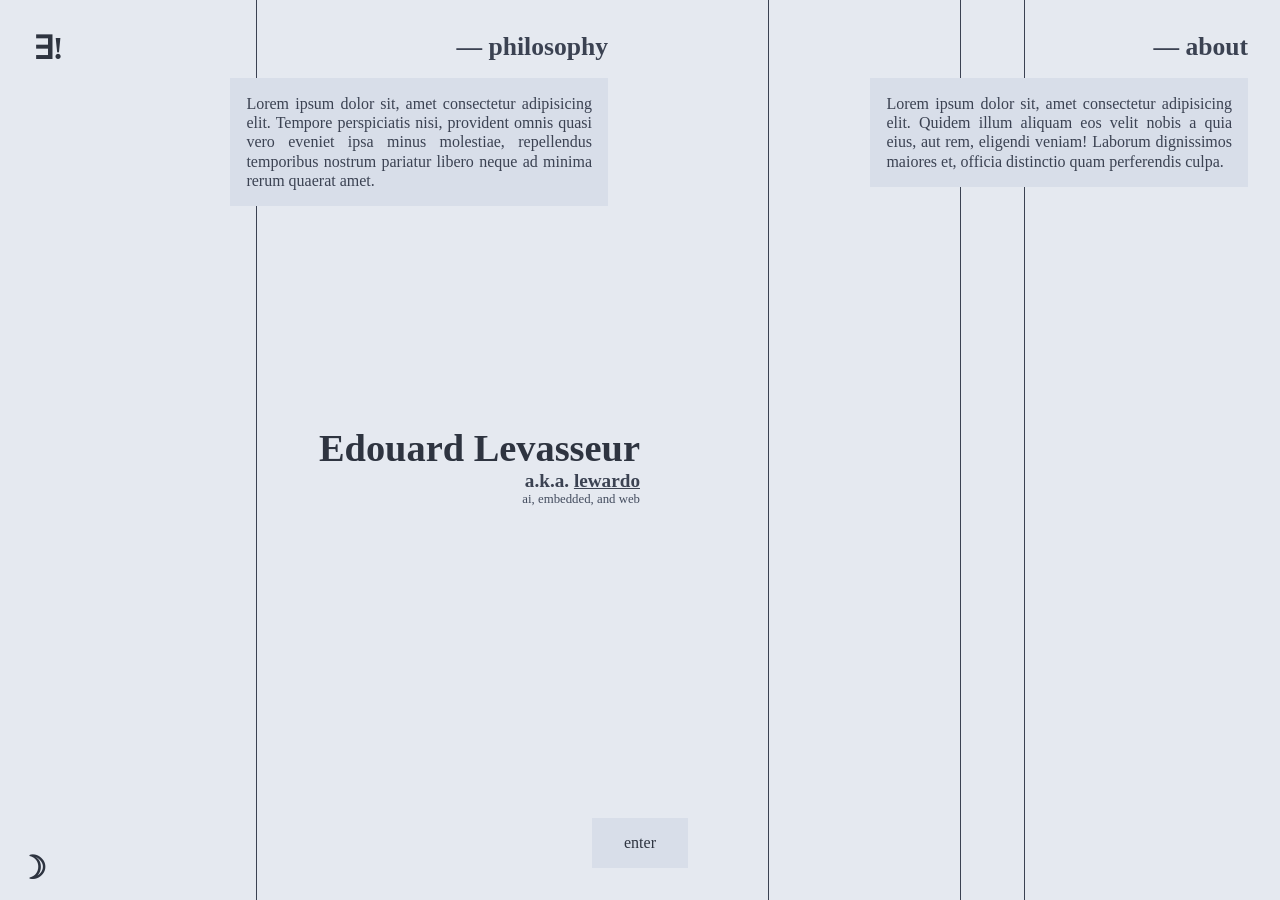
==== index.html @ d938cb2f "added colour variables and fixed dark mode" ====
<!DOCTYPE html>
<html lang="en">
<head>
    <meta charset="UTF-8">
    <meta name="viewport" content="width=device-width, initial-scale=1.0">
    <meta http-equiv="X-UA-Compatible" content="ie=edge">
    <meta name="description" content="Portfolio of Edouard Levasseur, showcasing projects and skills in web development.">
    <meta name="keywords" content="Edouard Levasseur, portfolio, web development, projects, skills">
    <meta name="author" content="Edouard Levasseur">
    
    <link rel="icon" type="image/png" href="assets/favicon.png" >
    
    <title>Portfolio &mdash; Edouard Levasseur</title>

    <link rel="stylesheet" href="css/global.css">
    <link rel="stylesheet" href="css/colours.css">

    <link rel="stylesheet" href="css/overlay.css">
    <link rel="stylesheet" href="css/menu.css">
    <link rel="stylesheet" href="css/content.css">

    <script type="text/javascript">
        if (window.location.search[1] === '/') href = window.location.search.slice(1);
        else href = 'default';

        fetch(`html/${href}.html`)
            .then(response => {
                if (!response.ok) throw new Error('Network error');
                return response.text();
            })
            .then(html => {
                document.getElementById('content').innerHTML = html;
                if (href !== 'default') window.history.replaceState({ path: href }, '', href);
            })
    </script>

    <script defer src="js/main.js"></script>
    <!-- <script defer src="https://cdn.jsdelivr.net/npm/motion@latest/dist/motion.min.js"></script> -->
</head>
<body>
    <section id="overlay" class="overlay">
        <div class="overlay__container">
            <div class="overlay__bars">
                <div class="overlay__bar"></div>
                <div class="overlay__bar"></div>
                <div class="overlay__bar"></div>
                <div class="overlay__bar"></div>
            </div>
            <div class="overlay__intro">
                <div class="overlay__info">
                    <span class="overlay__info_title">
                        philosophy
                    </span>
                    <p class="overlay__info_content">
                        Lorem ipsum dolor sit, amet consectetur adipisicing elit. Tempore perspiciatis nisi, provident omnis quasi vero eveniet ipsa minus molestiae, repellendus temporibus nostrum pariatur libero neque ad minima rerum quaerat amet.
                    </p>
                </div>
                <div class="overlay__info">
                    <span class="overlay__info_title">
                        about
                    </span>
                    <p class="overlay__info_content">
                        Lorem ipsum dolor sit, amet consectetur adipisicing elit. Quidem illum aliquam eos velit nobis a quia eius, aut rem, eligendi veniam! Laborum dignissimos maiores et, officia distinctio quam perferendis culpa.
                    </p>
                </div>
            </div>
            <div id="overlay_logo" class="overlay__logo">
                &exist;!
            </div>
            <div class="overlay__header">
                <span class="overlay__title">Edouard Levasseur</span>
                <span class="overlay__subtitle_name">a.k.a. <a href="https://github.com/lewardo">lewardo</a></span>
                <span class="overlay__subtitle_intro">ai, embedded, and web</span>
            </div>
            <div id="overlay_enter" class="overlay__enter">
                <span class="overlay__button">enter</span>
            </div>
            <div id="colour_mode" class="overlay__colour_mode">
                <span class="overlay__colour_mode--light">&#9728;</span>
                <span class="overlay__colour_mode--dark">&#9789;</span>
            </div>
        </div>
    </section>

    <section id="menu" class="menu">
        <div class="menu__tag_container">
            <div class="menu__tag">
                &exist;!&epsilon;.i
            </div>
        </div>
        <div id="naviagtion" class="menu__navigation">
            <div class="menu__link_container">
                <a href="parkour" class="menu__link">parkour</a>
            </div>
            <div class="menu__link_container">            
                <a href="philosophy" class="menu__link">philo</a>
            </div>
            <div class="menu__link_container">            
                <a href="photography" class="menu__link">photo</a>
            </div>
            <div class="menu__link_container">            
                <a href="projects" class="menu__link">projects</a>
            </div>
            <div class="menu__link_container">            
                <a href="work" class="menu__link">work</a>
            </div>
        </div>
        <div class="menu__socials">
            
        </div>
    </section>


    <section class="content">
        <main id="content"></main>
    </section>
</body>
</html>
---- css/global.css ----
:root {
    margin: 0;
    padding: 0;
    width: 100vw;
    height: 100vh;
    position: absolute;
    top: 0;
    left: 0;
    box-sizing: border-box;
    font-family: "Times New Roman", serif;
}
---- css/colours.css ----
:root {
    --colour-black: #2e3440;
    --colour-dark-grey: #3b4252;
    --colour-grey: #434c5e;
    --colour-light-grey: #d8dee9;

    --colour-white: #eceff4;
    --colour-dirty-white: #e5e9f0;
    --colour-dark-white: #d8dee9;

    --colour-teal: #8fbcbb;
    --colour-light-teal: #88c0d0;
    --colour-blue: #5e81ac;
    --colour-light-blue: #81a1c1;

    --colour-red: #bf616a;
    --colour-orange: #d08770;
    --colour-yellow: #ebcb8b;
    --colour-green: #a3be8c;
    --colour-purple: #b48ead;
}

body {
    --text-colour: var(--colour-black);
    --subtext-colour: var(--colour-dark-grey);
    --subtext-colour-light: var(--colour-grey);

    --primary-colour: var(--colour-blue);
    --secondary-colour: var(--colour-green);

    --background-colour: var(--colour-dirty-white);
    --background-colour-dark: var(--colour-light-grey);
    --button-colour: var(--colour-grey);
    --bar-colour: var(--colour-dark-grey);
}

body.dark-mode  {
    --text-colour: var(--colour-white);
    --subtext-colour: var(--colour-dark-white);
    --subtext-colour-light: var(--colour-dirty-white);

    --background-colour: var(--colour-grey);
    --background-colour-dark: var(--colour-dark-grey);
    --button-colour: var(--colour-dark-grey);
    --bar-colour: var(--colour-blue);
}

body {
    color: var(--text-colour);
    background-color: var(--background-colour);
}
---- css/overlay.css ----
.overlay {
    width: 100%;
    height: 100%;
    overflow: hidden;
    position: fixed;
    top: 0;
    left: 0;
    user-select: none;
    transition: all 0.2s cubic-bezier(0.075, 0.82, 0.165, 1);
}

.overlay--hidden {
    width: 6em;
    height: 6em;
}

.overlay__container {
    width: 100vw;
    height: 100vh;
    position: absolute;
    top: 0;
    left: 0;
    background-color: var(--background-colour);
    display: flex;
    flex-direction: column;
    align-items: center;
    justify-content: center;
    overflow: hidden;
}

.overlay__bars {
    width: 100%;
    height: 100%;
    position: absolute;
    top: 0;
    left: 0;
}

.overlay__bars .overlay__bar {
    width: 1px;
    height: 100%;
    position: absolute;
    top: 0;
    background-color: var(--bar-colour);
}

@keyframes bar-wander {
    0% {
        transform: translateX(0);
    }
    
    100% {
        transform: translateX(var(--wander--offset));
    }
}

.overlay__bars .overlay__bar:nth-child(1) {
    --wander--offset: 40px;
    left: 20%;
    animation: bar-wander 13s infinite alternate ease-in-out;
}

.overlay__bars .overlay__bar:nth-child(2) {
    --wander--offset: -60px;
    left: 60%;
    animation: bar-wander 17s infinite alternate ease-in-out;
}

.overlay__bars .overlay__bar:nth-child(3) {
    --wander--offset: -40px;
    left: 75%;
    animation: bar-wander 19s infinite alternate ease-in-out;
}

.overlay__bars .overlay__bar:nth-child(4) {
    --wander--offset: 40px;
    left: 80%;
    animation: bar-wander 11s infinite alternate ease-in-out;
}

.overlay__logo {
    position: absolute;
    top: 0;
    left: 0;
    width: 2em;
    height: 2em;
    padding: 0.5em;
    font-size: 2em;
    line-height: 2em;
    font-weight: bolder;
    text-align: center;
    cursor: pointer;
    transition: all 0.25s cubic-bezier(0.175, 0.885, 0.32, 1.275);
}

.overlay__logo::before {
    content: "\2203\0021";
    position: absolute;
    top: 0;
    left: 0;
    width: 100%;
    height: 100%;
    display: flex;
    align-items: center;
    justify-content: center;
    color: var(--primary-colour);
    z-index: -1;
    transition: all 0.25s cubic-bezier(0.175, 0.885, 0.32, 1.275);
}

.overlay__logo:hover {
    transform: skewY(-10deg);
}

.overlay__logo:hover::before {
    transform: translate(-0.1em, -0.1em);
}

.overlay__intro {
    display: flex;
    flex-direction: row;
    align-items: flex-start;
    justify-content: space-evenly;
    width: 100%;
    position: absolute;
    top: 0;
    left: 0;
}

.overlay__info {
    width: 50%;
    padding: 2em;
    display: flex;
    flex-direction: column;
    align-items: flex-end;
    justify-content: flex-start;
}

.overlay__info_title {
    font-weight: bolder;
    font-size: 1.6em;
    color: var(--subtext-colour);
}

.overlay__info_title:hover {
    text-decoration: line-through;
}

.overlay__info_title::before {
    content: "\2014";
    position: relative;
}

.overlay__info_title:hover::before {
    display:none
}

.overlay__info_content {
    font-size: 1em;
    line-height: 1.2em;
    margin: 1em 0;
    text-align: justify;
    width: 60%;
    padding: 1em;
    height: 100%;
    background: var(--background-colour-dark);
    color: var(--subtext-colour);
}

.overlay__header {
    height: 3em;
    display: flex;
    flex-direction: column;
    align-items: flex-end;
    justify-content: space-between;;
    transform: translateX(-50%);
}

.overlay__title {
    font-weight: bolder;
    font-size: 2.4em;
    text-align: left;
}

.overlay__subtitle_name {
    font-weight: bolder;
    font-size: 1.2em;
    text-align: left;
    color: var(--subtext-colour);
}

.overlay__subtitle_name a {
    text-decoration: underline;
    color: var(--subtext-colour);
    font-weight: bolder;
}

.overlay__subtitle_intro {
    font-size: 0.8em;
    text-align: left;
    color: var(--subtext-colour-light);
}

.overlay__enter {
    position: absolute;
    bottom: 0;
    padding: 1em 2em;
    margin: 2em;
    background: var(--background-colour-dark);   
    cursor: pointer;
    transition: all 0.2s cubic-bezier(0.075, 0.82, 0.165, 1)
}

.overlay__enter:hover {
    background: var(--primary-colour);
    color: var(--background-colour);
}

.overlay__colour_mode {
    position: fixed;
    bottom: 0;
    left: 0;
    width: 2em;
    height: 2em;
    font-size: 2em;
    line-height: 2em;
    font-weight: bolder;
    text-align: center;
    cursor: pointer;
    transition: all 0.2s cubic-bezier(0.39, 0.575, 0.565, 1)
}

.overlay__colour_mode:hover {
    transform: rotate(45deg);
}

.overlay__colour_mode--light {
    display: none;
}

.dark-mode .overlay__colour_mode--light {
    display: block; 
}

.dark-mode .overlay__colour_mode--dark {
    display: none;
}
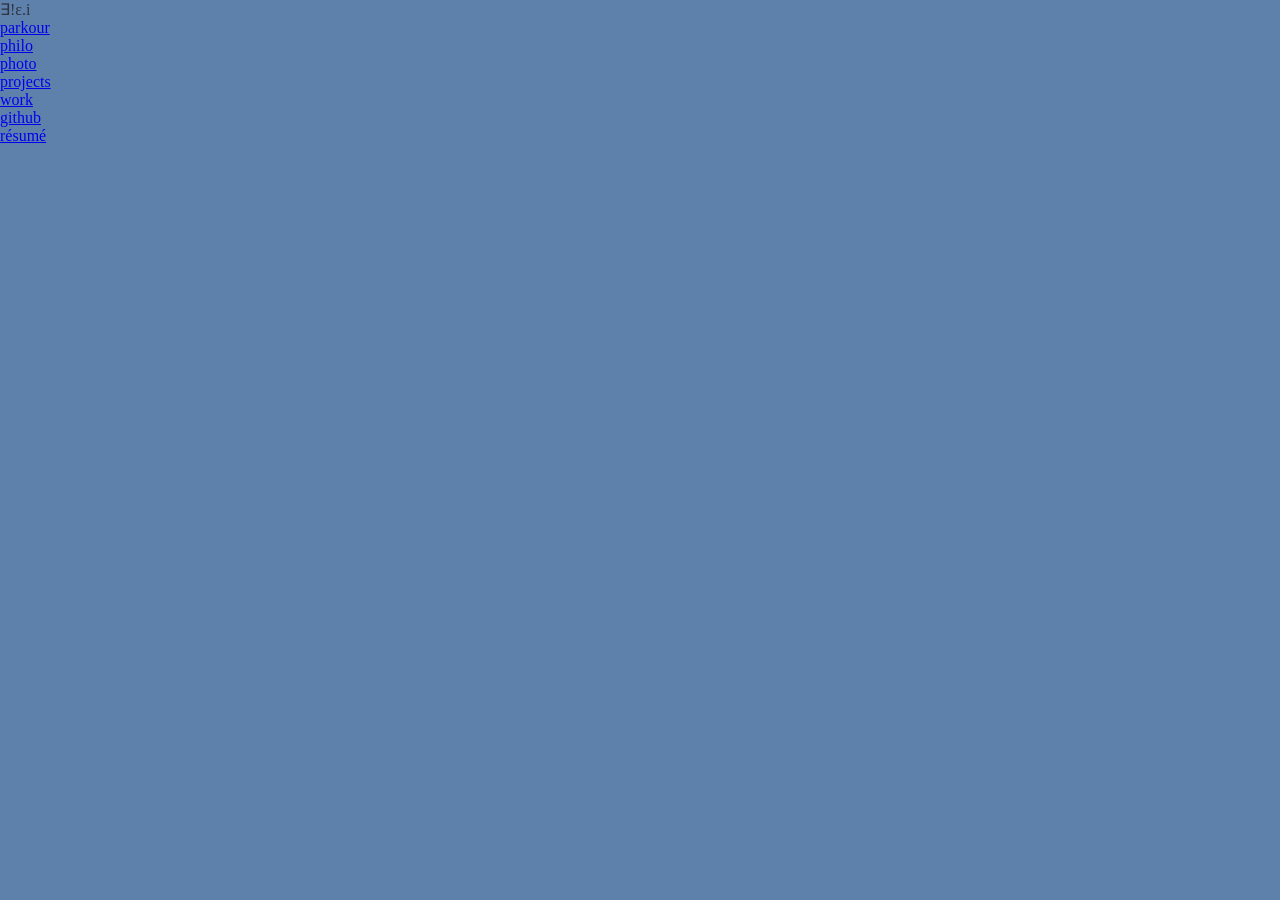
==== commit 0bf02ab7: "added menu and resume" ====
--- a/index.html
+++ b/index.html
@@ -106,7 +106,17 @@
             </div>
         </div>
         <div class="menu__socials">
-            
+            <span class="menu__socials_link">
+                <a href="https://github.com/lewardo">github</a>
+            </span>
+            <span class="menu__socials_link"></span>
+            <span class="menu__socials_link"></span>
+            <span class="menu__socials_link"></span>
+        </div>
+        <div class="menu__resume">
+            <span class="menu__resume_link">
+                <a href="assets/CV_Edouard_Levasseur.pdf" target="_blank">résumé</a>
+            </span>
         </div>
     </section>
 
--- a/css/overlay.css
+++ b/css/overlay.css
@@ -1,4 +1,5 @@
 .overlay {
+    box-sizing: content-box;
     width: 100%;
     height: 100%;
     overflow: hidden;
@@ -12,6 +13,8 @@
 .overlay--hidden {
     width: 6em;
     height: 6em;
+    border: 1px solid var(--text-colour);
+    margin: -1px;
 }
 
 .overlay__container {
@@ -140,19 +143,22 @@
     font-weight: bolder;
     font-size: 1.6em;
     color: var(--subtext-colour);
-}
-
-.overlay__info_title:hover {
-    text-decoration: line-through;
+    position: relative;
 }
 
 .overlay__info_title::before {
-    content: "\2014";
-    position: relative;
+    content: '';
+    width: 1em;
+    height: 0.1em;
+    position: absolute;
+    top: 50%;
+    left: -1.5em;
+    background: var(--subtext-colour);
+    transition: all 0.2s cubic-bezier(0.075, 0.82, 0.165, 1);
 }
 
 .overlay__info_title:hover::before {
-    display:none
+    width: calc(100% + 1.5em);
 }
 
 .overlay__info_content {
--- a/css/menu.css
+++ b/css/menu.css
@@ -0,0 +1,9 @@
+.menu {
+    position: fixed;
+    top: 0;
+    left: 0;
+    width: 100%;
+    height: 100%;
+    z-index: 100;
+    background-color: var(--primary-colour);
+}
--- a/css/content.css
+++ b/css/content.css
@@ -0,0 +1,3 @@
+.content {
+    background-color: var(--background-colour-dark);
+}
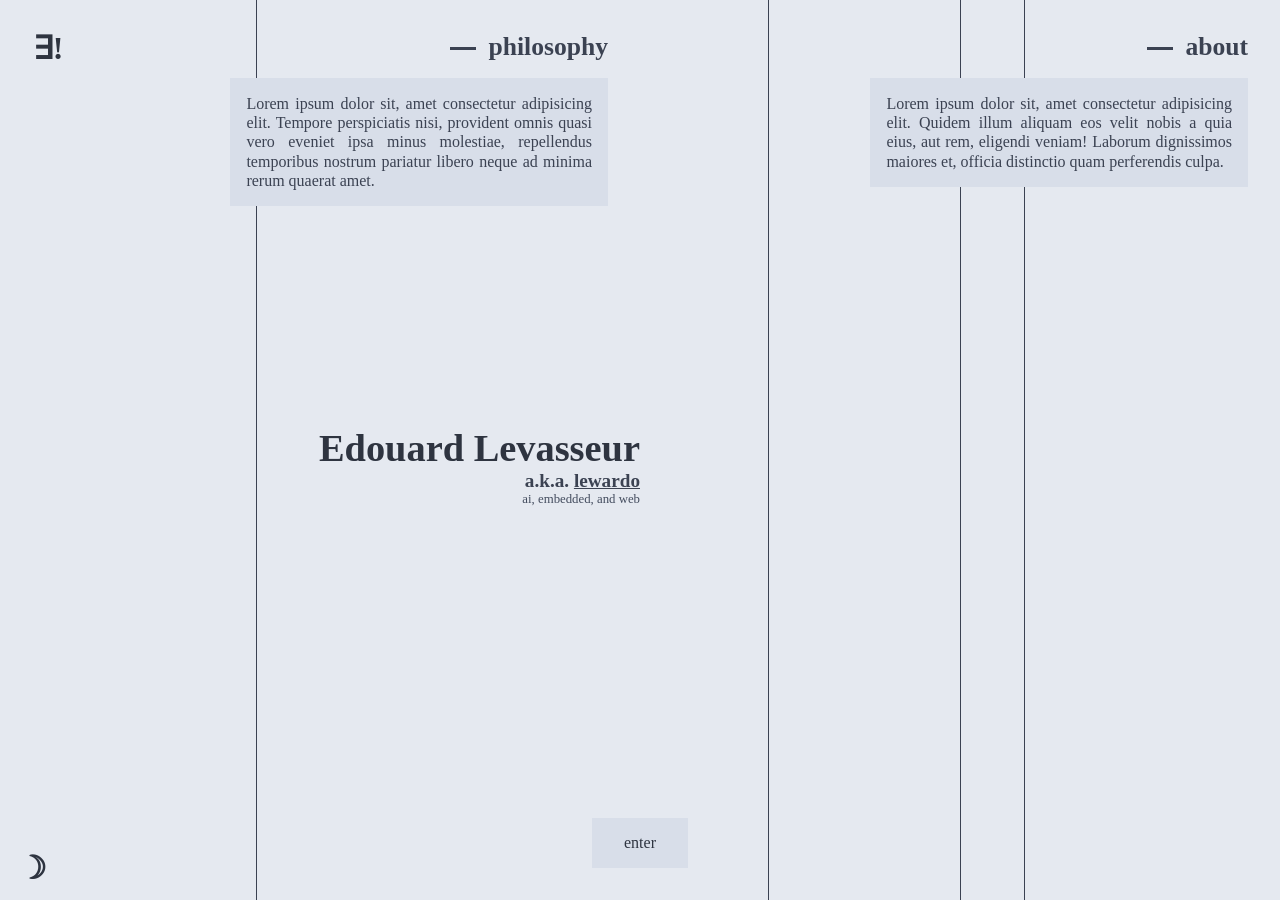
==== commit 3f99e6ff: "started menu stuff" ====
--- a/index.html
+++ b/index.html
@@ -38,6 +38,10 @@
     <!-- <script defer src="https://cdn.jsdelivr.net/npm/motion@latest/dist/motion.min.js"></script> -->
 </head>
 <body>
+    <section class="content">
+        <main id="content"></main>
+    </section>
+
     <section id="overlay" class="overlay">
         <div class="overlay__container">
             <div class="overlay__bars">
@@ -83,46 +87,53 @@
     </section>
 
     <section id="menu" class="menu">
-        <div class="menu__tag_container">
-            <div class="menu__tag">
-                &exist;!&epsilon;.i
-            </div>
+        <div class="menu__tag">
+            <a href="https://en.wikipedia.org/wiki/Uniqueness_quantification" class="menu__tag_container">
+                &exist;!&epsilon;.&iota;
+            </a>
         </div>
         <div id="naviagtion" class="menu__navigation">
-            <div class="menu__link_container">
-                <a href="parkour" class="menu__link">parkour</a>
-            </div>
-            <div class="menu__link_container">            
-                <a href="philosophy" class="menu__link">philo</a>
-            </div>
-            <div class="menu__link_container">            
-                <a href="photography" class="menu__link">photo</a>
-            </div>
-            <div class="menu__link_container">            
-                <a href="projects" class="menu__link">projects</a>
-            </div>
-            <div class="menu__link_container">            
-                <a href="work" class="menu__link">work</a>
+            <div class="menu__navigation_container">
+                <div class="menu__link" style="--link-number: '01'">
+                    <a href="parkour">parkour</a>
+                </div>
+                <div class="menu__link" style="--link-number: '02'">            
+                    <a href="philosophy">philo</a>
+                </div>
+                <div class="menu__link" style="--link-number: '03'">            
+                    <a href="photography">photo</a>
+                </div>
+                <div class="menu__link" style="--link-number: '04'">            
+                    <a href="projects">projects</a>
+                </div>
+                <div class="menu__link" style="--link-number: '05'">            
+                    <a href="work">work</a>
+                </div>
             </div>
         </div>
         <div class="menu__socials">
-            <span class="menu__socials_link">
-                <a href="https://github.com/lewardo">github</a>
-            </span>
-            <span class="menu__socials_link"></span>
-            <span class="menu__socials_link"></span>
-            <span class="menu__socials_link"></span>
+            <div class="menu__socials_container">
+                <div class="menu__socials_link">
+                    <a href="https://github.com/lewardo">github</a>
+                </div>
+                <div class="menu__socials_link">
+                    <a href="mailto:ed.t.levasseur@gmail.com&subject=Portfolio%20Inquiry">email</a>
+                </div>
+                <div class="menu__socials_link">
+                    <a href="https://instagram.com/ed.lewardo">instagram</a>
+                </div>
+            </div>
         </div>
         <div class="menu__resume">
             <span class="menu__resume_link">
                 <a href="assets/CV_Edouard_Levasseur.pdf" target="_blank">résumé</a>
             </span>
         </div>
-    </section>
-
-
-    <section class="content">
-        <main id="content"></main>
+        <div class="menu__hero">
+            <div class="menu__hero_container">
+                <!-- <img src="assets/favicon.png" alt="wow"> -->
+            </div>
+        </div>
     </section>
 </body>
 </html>
--- a/css/menu.css
+++ b/css/menu.css
@@ -1,9 +1,208 @@
 .menu {
+    width: 100%;
+    height: 100%;
+    
     position: fixed;
     top: 0;
     left: 0;
-    width: 100%;
-    height: 100%;
-    z-index: 100;
+
+    display: grid;
+    grid-template-rows: 3fr 2fr;
+    grid-template-columns: 2fr 3fr 50%;
+}
+
+.menu__navigation {
+    grid-area: 1 / 3 / 4 / 3;
+
+    display: grid;
+    place-items: center;
+
+    height: 0;
+    width: 100%;
+    position: absolute;
+    bottom: 0;
+    left: 0;
+    overflow: hidden;
+    
+    background: var(--background-colour-dark);
+
+    transition: all 0.2s cubic-bezier(0.075, 0.82, 0.165, 1);
+}
+
+.menu--open .menu__navigation {
+    height: 100%;
+}
+
+.menu__navigation_container {
+    display: flex;
+    flex-direction: column;
+    align-items: flex-start;
+    justify-content: center;
+    height: 100%;
+}
+
+.menu__link {
+    margin: 1em;
+    opacity: 0;
+    transform: translateX(-100%);
+    transition: all 0.2s cubic-bezier(0.075, 0.82, 0.165, 1);
+}
+
+.menu__link--visible {
+    opacity: 1;
+    transform: translateX(0);
+}
+
+.menu__link a {
+    color: var(--text-colour);
+    text-decoration: none;
+    font-size: 2.4em;
+    font-weight: bold;
+    position: relative;
+}
+
+.menu__link a::before {
+    content: var(--link-number);
+    position: absolute;
+    font-size: 0.5em;
+    padding: 0 0.5em;
+    top: 0;
+    left: 100%;
+}
+
+.menu__link a::after {
+    content: '';
+    position: absolute;
+    width: 1em;
+    height: 0.1em;
+    top: 50%;
+    left: -1.2em;
+    background: var(--text-colour);
+    margin-bottom: 0.5em;
+    transition: all 0.2s cubic-bezier(0.075, 0.82, 0.165, 1);
+}
+
+.menu__link a:hover::after {
+    width: calc(100% + 1.2em);
+}
+
+.menu__tag {
+    background-color: var(--background-colour);
+    grid-area: 2 / 2 / 3 / 3;
+    height: 0;
+    overflow: hidden;
+    transition: all 0.2s cubic-bezier(0.075, 0.82, 0.165, 1);
+    display: grid;
+    place-items: center;
+}
+
+.menu--open .menu__tag {
+    height: 100%;
+}
+
+.menu__tag_container {
+    font-size: 4em;
+    font-style: italic;
+    color: var(--text-colour);
+    transform: translateY(-100%);
+    opacity: 0;
+    transition: all 0.2s cubic-bezier(0.075, 0.82, 0.165, 1);
+}
+
+.menu__tag_container--visible {
+    transform: translateY(0);
+    opacity: 1;
+}
+
+.menu__socials {
     background-color: var(--primary-colour);
+    grid-area: 1 / 1 / 2 / 2;
+    position: absolute;
+    bottom: 0;
+    overflow: hidden;
+    left: 0;
+    width: 100%;
+    height: 0;
+    transition: all 0.2s cubic-bezier(0.075, 0.82, 0.165, 1);
+}
+
+.menu--open .menu__socials {
+    height: 100%;
+}
+
+.menu__socials_container {
+    display: flex;
+    flex-direction: column;
+    align-items: center;
+    justify-content: center;
+    height: 100%;
+    width: 100%;
+}
+
+.menu__socials_link {
+    opacity: 0;
+    transform: translateY(100%);
+    transition: all 0.2s cubic-bezier(0.075, 0.82, 0.165, 1);
+}
+
+.menu__socials_link--visible {
+    opacity: 1;
+    transform: translateY(0);
+}
+
+.menu__socials_link a {
+    color: var(--text-colour);
+    text-decoration: none;
+    font-size: 1.2em;
+    font-weight: bold;
+    position: relative;
+}
+
+.menu__resume {
+    position: absolute;
+    top: 0;
+    right: 0;
+    width: 0;
+    overflow: hidden;
+    height: 100%;
+    background-color: var(--background-colour-dark);
+    grid-area: 2 / 1 / 3 / 2;
+    transition: all 0.2s cubic-bezier(0.075, 0.82, 0.165, 1);
+    display: grid;
+    place-items: center;
+}
+
+.menu--open .menu__resume {
+    width: 100%;
+}
+
+.menu__resume_link {
+    font-size: 1.6em;
+    transform: translateY(100%);
+    opacity: 0;
+    transition: all 0.2s cubic-bezier(0.075, 0.82, 0.165, 1);
+}
+
+.menu__resume_link--visible {
+    opacity: 1;
+    transform: translateY(0);
+}
+
+.menu__resume_link a {
+    color: var(--text-colour);
+    text-decoration: none;
+    font-size: 1.6em;
+}
+
+.menu__hero {
+    grid-area: 1 / 2 / 2 / 3;
+    width: 0;
+    height: 100%;
+    overflow: hidden;
+    transition: all 0.2s cubic-bezier(0.075, 0.82, 0.165, 1);
+    background-color: var(--colour-red);
+}
+
+.menu--open .menu__hero {
+    width: 100%;
 }
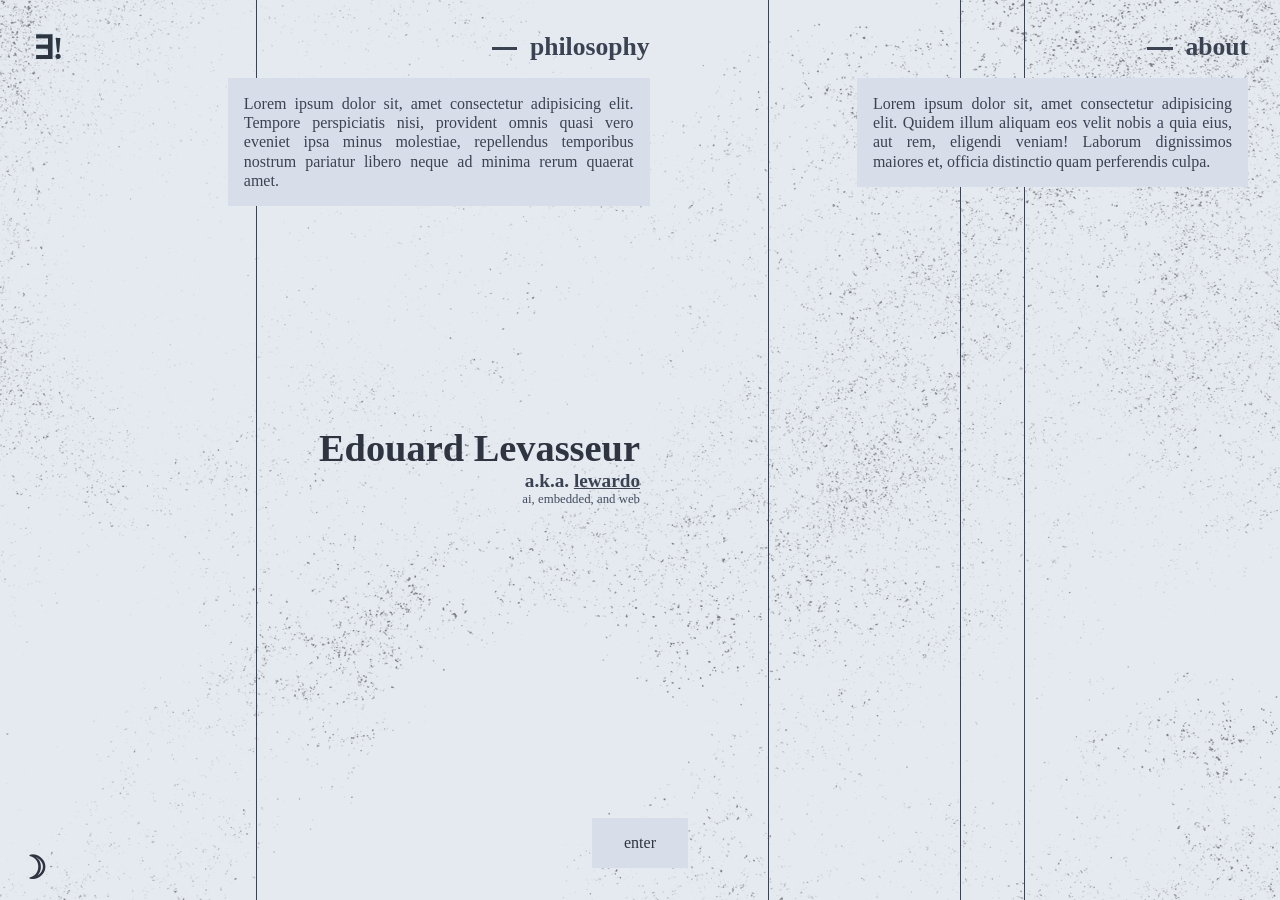
==== commit 541dc67e: "sfkdljh" ====
--- a/index.html
+++ b/index.html
@@ -11,6 +11,8 @@
     <link rel="icon" type="image/png" href="assets/favicon.png" >
     
     <title>Portfolio &mdash; Edouard Levasseur</title>
+
+    <link rel="stylesheet" href="css/animate.css">
 
     <link rel="stylesheet" href="css/global.css">
     <link rel="stylesheet" href="css/colours.css">
@@ -35,23 +37,23 @@
     </script>
 
     <script defer src="js/main.js"></script>
-    <!-- <script defer src="https://cdn.jsdelivr.net/npm/motion@latest/dist/motion.min.js"></script> -->
 </head>
 <body>
     <section class="content">
         <main id="content"></main>
     </section>
 
-    <section id="overlay" class="overlay">
+    <section id="overlay" class="overlay transition__all">
         <div class="overlay__container">
+            <img class="overlay__background" src="assets/grunge.png">
             <div class="overlay__bars">
                 <div class="overlay__bar"></div>
                 <div class="overlay__bar"></div>
                 <div class="overlay__bar"></div>
                 <div class="overlay__bar"></div>
             </div>
-            <div class="overlay__intro">
-                <div class="overlay__info">
+            <div class="overlay__intro transition__all ">
+                <div class="overlay__info transition__all">
                     <span class="overlay__info_title">
                         philosophy
                     </span>
@@ -59,7 +61,7 @@
                         Lorem ipsum dolor sit, amet consectetur adipisicing elit. Tempore perspiciatis nisi, provident omnis quasi vero eveniet ipsa minus molestiae, repellendus temporibus nostrum pariatur libero neque ad minima rerum quaerat amet.
                     </p>
                 </div>
-                <div class="overlay__info">
+                <div class="overlay__info transition__all">
                     <span class="overlay__info_title">
                         about
                     </span>
@@ -68,10 +70,10 @@
                     </p>
                 </div>
             </div>
-            <div id="overlay_logo" class="overlay__logo">
-                &exist;!
+            <div id="overlay_logo" class="overlay__logo transition__all">
+                &exist;&excl;
             </div>
-            <div class="overlay__header">
+            <div class="overlay__header transition__all">
                 <span class="overlay__title">Edouard Levasseur</span>
                 <span class="overlay__subtitle_name">a.k.a. <a href="https://github.com/lewardo">lewardo</a></span>
                 <span class="overlay__subtitle_intro">ai, embedded, and web</span>
@@ -87,10 +89,12 @@
     </section>
 
     <section id="menu" class="menu">
-        <div class="menu__tag">
-            <a href="https://en.wikipedia.org/wiki/Uniqueness_quantification" class="menu__tag_container">
-                &exist;!&epsilon;.&iota;
-            </a>
+        <div id="tag" class="menu__tag">
+            <div class="menu__tag_container">
+                <a href="https://en.wikipedia.org/wiki/Uniqueness_quantification" >
+                    &exist;&excl;&epsilon;&period;&iota;
+                </a>
+            </div>
         </div>
         <div id="naviagtion" class="menu__navigation">
             <div class="menu__navigation_container">
@@ -126,7 +130,7 @@
         </div>
         <div class="menu__resume">
             <span class="menu__resume_link">
-                <a href="assets/CV_Edouard_Levasseur.pdf" target="_blank">résumé</a>
+                <a href="assets/CV_Edouard_Levasseur.pdf" target="_blank">&sect;&nbsp;resume</a>
             </span>
         </div>
         <div class="menu__hero">
--- a/css/colours.css
+++ b/css/colours.css
@@ -25,7 +25,7 @@
     --subtext-colour: var(--colour-dark-grey);
     --subtext-colour-light: var(--colour-grey);
 
-    --primary-colour: var(--colour-blue);
+    --primary-colour: var(--colour-light-teal);
     --secondary-colour: var(--colour-green);
 
     --background-colour: var(--colour-dirty-white);
@@ -39,6 +39,10 @@
     --subtext-colour: var(--colour-dark-white);
     --subtext-colour-light: var(--colour-dirty-white);
 
+
+    --primary-colour: var(--colour-blue);
+    --secondary-colour: var(--colour-green);
+
     --background-colour: var(--colour-grey);
     --background-colour-dark: var(--colour-dark-grey);
     --button-colour: var(--colour-dark-grey);
--- a/css/overlay.css
+++ b/css/overlay.css
@@ -7,7 +7,7 @@
     top: 0;
     left: 0;
     user-select: none;
-    transition: all 0.2s cubic-bezier(0.075, 0.82, 0.165, 1);
+    background: var(--background-colour);
 }
 
 .overlay--hidden {
@@ -23,12 +23,29 @@
     position: absolute;
     top: 0;
     left: 0;
-    background-color: var(--background-colour);
     display: flex;
     flex-direction: column;
     align-items: center;
     justify-content: center;
     overflow: hidden;
+}
+
+.overlay__container--entered {
+    height: 50vh;
+}
+
+.overlay__background {
+    min-width: 100vw;
+    min-height: 100vh;
+    position: absolute;
+    top: 0;
+    left: 0;
+    opacity: 0.5;
+}
+
+.dark-mode .overlay__background {
+    filter: invert(100%);
+    opacity: 0.5;
 }
 
 .overlay__bars {
@@ -93,7 +110,6 @@
     font-weight: bolder;
     text-align: center;
     cursor: pointer;
-    transition: all 0.25s cubic-bezier(0.175, 0.885, 0.32, 1.275);
 }
 
 .overlay__logo::before {
@@ -125,18 +141,34 @@
     align-items: flex-start;
     justify-content: space-evenly;
     width: 100%;
-    position: absolute;
-    top: 0;
-    left: 0;
+    padding: 2em 0;
+    position: absolute;
+    top: 0;
+    left: 0;
+    overflow: hidden;
+}
+
+.overlay__intro--entered {
+    height: 0;
+    padding: 0;
 }
 
 .overlay__info {
-    width: 50%;
-    padding: 2em;
+    width: 1fr;
     display: flex;
     flex-direction: column;
+    box-sizing: content-box;
     align-items: flex-end;
     justify-content: flex-start;
+}
+
+.overlay__info:last-of-type {
+    padding-right: 2em;
+}
+
+.overlay__info--hidden {
+    transform: translateX(100%);
+    opacity: 0;
 }
 
 .overlay__info_title {
@@ -158,7 +190,8 @@
 }
 
 .overlay__info_title:hover::before {
-    width: calc(100% + 1.5em);
+    width: 100%;
+    left: 0;
 }
 
 .overlay__info_content {
@@ -178,8 +211,12 @@
     display: flex;
     flex-direction: column;
     align-items: flex-end;
-    justify-content: space-between;;
+    justify-content: space-between;
     transform: translateX(-50%);
+}
+
+.overlay__header--entered {
+    transform: translateX(50%);
 }
 
 .overlay__title {
@@ -219,7 +256,6 @@
 
 .overlay__enter:hover {
     background: var(--primary-colour);
-    color: var(--background-colour);
 }
 
 .overlay__colour_mode {
--- a/css/menu.css
+++ b/css/menu.css
@@ -5,12 +5,17 @@
     position: fixed;
     top: 0;
     left: 0;
+    z-index: -1;;
 
     display: grid;
     grid-template-rows: 3fr 2fr;
     grid-template-columns: 2fr 3fr 50%;
 }
 
+.menu--visible {
+    z-index: 10;
+}
+
 .menu__navigation {
     grid-area: 1 / 3 / 4 / 3;
 
@@ -25,7 +30,6 @@
     overflow: hidden;
     
     background: var(--background-colour-dark);
-
     transition: all 0.2s cubic-bezier(0.075, 0.82, 0.165, 1);
 }
 
@@ -76,24 +80,24 @@
     width: 1em;
     height: 0.1em;
     top: 50%;
-    left: -1.2em;
+    left: -1.5em;
     background: var(--text-colour);
     margin-bottom: 0.5em;
     transition: all 0.2s cubic-bezier(0.075, 0.82, 0.165, 1);
 }
 
 .menu__link a:hover::after {
-    width: calc(100% + 1.2em);
+    width: 100%;
+    left: 0;
 }
 
 .menu__tag {
-    background-color: var(--background-colour);
+    background: var(--background-colour);
     grid-area: 2 / 2 / 3 / 3;
     height: 0;
-    overflow: hidden;
-    transition: all 0.2s cubic-bezier(0.075, 0.82, 0.165, 1);
-    display: grid;
-    place-items: center;
+    width: 100%;
+    overflow: hidden;
+    transition: all 0.2s cubic-bezier(0.075, 0.82, 0.165, 1);
 }
 
 .menu--open .menu__tag {
@@ -101,16 +105,24 @@
 }
 
 .menu__tag_container {
+    width: 100%;
+    height: 100%;
+    display: grid;
+    place-items: center;
+    transition: all 0.2s cubic-bezier(0.075, 0.82, 0.165, 1);
+}
+
+.menu__tag_container a {
     font-size: 4em;
     font-style: italic;
-    color: var(--text-colour);
-    transform: translateY(-100%);
-    opacity: 0;
-    transition: all 0.2s cubic-bezier(0.075, 0.82, 0.165, 1);
-}
-
-.menu__tag_container--visible {
-    transform: translateY(0);
+    transform: translateX(100%);
+    opacity: 0;
+    color: var(--text-colour);
+    text-decoration: none;
+}
+
+.menu__tag_container--visible a {
+    transform: translateX(0);
     opacity: 1;
 }
 
@@ -124,6 +136,8 @@
     width: 100%;
     height: 0;
     transition: all 0.2s cubic-bezier(0.075, 0.82, 0.165, 1);
+    display: grid;
+    place-items: center;
 }
 
 .menu--open .menu__socials {
@@ -133,29 +147,44 @@
 .menu__socials_container {
     display: flex;
     flex-direction: column;
-    align-items: center;
+    align-items: flex-end;
     justify-content: center;
     height: 100%;
-    width: 100%;
 }
 
 .menu__socials_link {
     opacity: 0;
-    transform: translateY(100%);
+    transform: translateX(-100%);
     transition: all 0.2s cubic-bezier(0.075, 0.82, 0.165, 1);
 }
 
 .menu__socials_link--visible {
     opacity: 1;
-    transform: translateY(0);
+    transform: translateX(0);
 }
 
 .menu__socials_link a {
     color: var(--text-colour);
     text-decoration: none;
     font-size: 1.2em;
-    font-weight: bold;
     position: relative;
+}
+
+.menu__socials_link a::after {
+    content: '';
+    position: absolute;
+    width: 1em;
+    height: 0.05em;
+    top: 60%;
+    right: -1.5em;
+    background: var(--text-colour);
+    margin-bottom: 0.5em;
+    transition: all 0.2s cubic-bezier(0.075, 0.82, 0.165, 1);
+}
+
+.menu__socials_link a:hover::after {
+    width: 100%;
+    right: 0;
 }
 
 .menu__resume {
@@ -177,7 +206,6 @@
 }
 
 .menu__resume_link {
-    font-size: 1.6em;
     transform: translateY(100%);
     opacity: 0;
     transition: all 0.2s cubic-bezier(0.075, 0.82, 0.165, 1);
@@ -200,9 +228,15 @@
     height: 100%;
     overflow: hidden;
     transition: all 0.2s cubic-bezier(0.075, 0.82, 0.165, 1);
-    background-color: var(--colour-red);
 }
 
 .menu--open .menu__hero {
     width: 100%;
+}
+
+.menu__hero_container {
+    background-image: url(../assets/astley.png);
+    background-size: 100% 100%;
+    width: 100%;
+    height: 100%;
 }
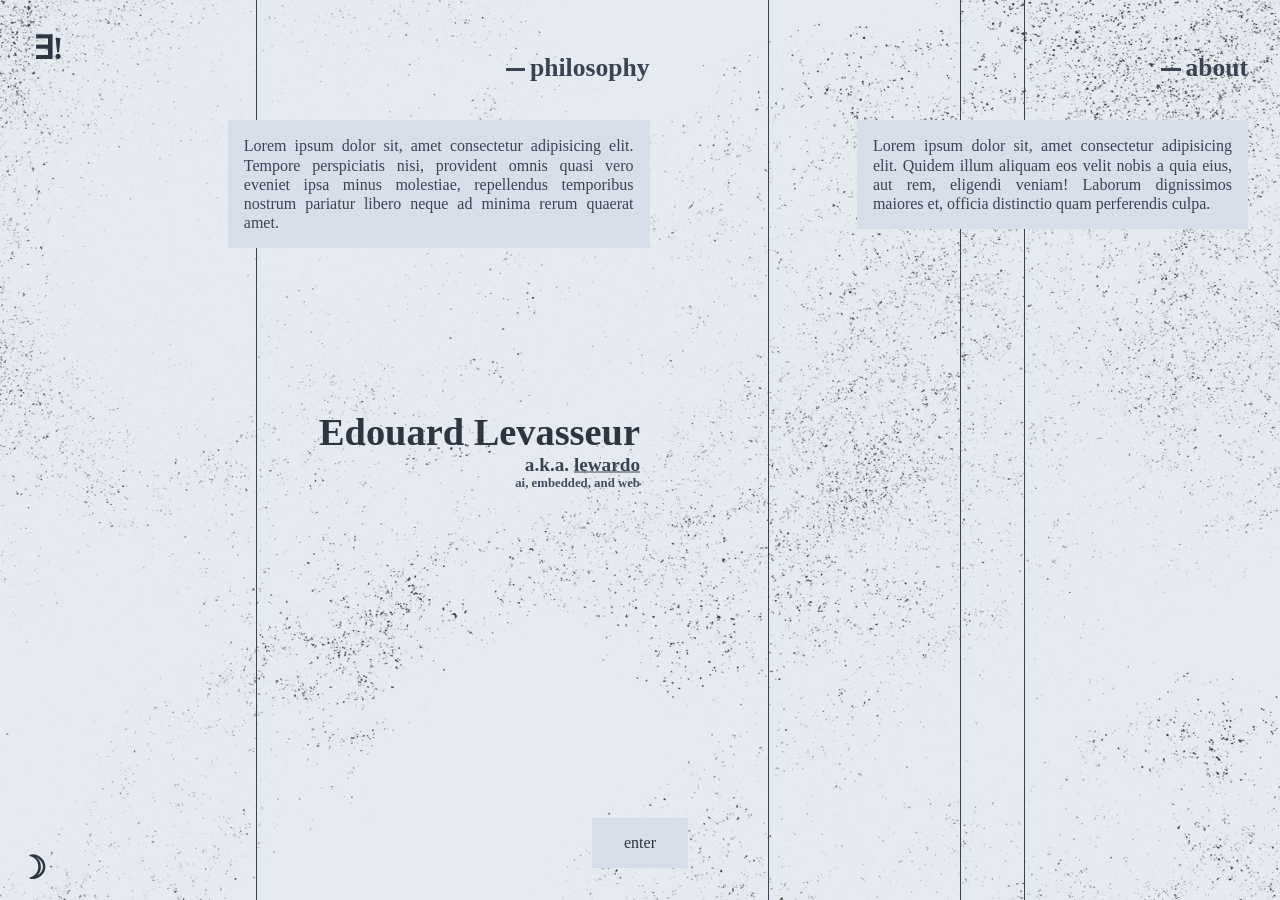
==== commit b469440b: "fixing stuff" ====
--- a/index.html
+++ b/index.html
@@ -12,15 +12,18 @@
     
     <title>Portfolio &mdash; Edouard Levasseur</title>
 
+    <link rel="stylesheet" href="css/global.css">
+
+    <link rel="stylesheet" href="css/colours.css">
     <link rel="stylesheet" href="css/animate.css">
 
-    <link rel="stylesheet" href="css/global.css">
-    <link rel="stylesheet" href="css/colours.css">
+    <link rel="stylesheet" href="css/landing.css">
+    <link rel="stylesheet" href="css/header.css">
 
-    <link rel="stylesheet" href="css/overlay.css">
-    <link rel="stylesheet" href="css/menu.css">
-    <link rel="stylesheet" href="css/content.css">
+    <!-- <link rel="stylesheet" href="css/menu.css"> -->
+    <!-- <link rel="stylesheet" href="css/content.css"> -->
 
+    <script defer src="js/main.js"></script>
     <script type="text/javascript">
         if (window.location.search[1] === '/') href = window.location.search.slice(1);
         else href = 'default';
@@ -35,59 +38,56 @@
                 if (href !== 'default') window.history.replaceState({ path: href }, '', href);
             })
     </script>
-
-    <script defer src="js/main.js"></script>
 </head>
 <body>
-    <section class="content">
-        <main id="content"></main>
+    <section class="header header__container">
+        <h1 id="header_logo" class="header__logo transition__all transition__all--before transition__all--after"></h1>
+        <div id="colour_mode" class="header__colour_mode transition__all"></div>
     </section>
 
-    <section id="overlay" class="overlay transition__all">
-        <div class="overlay__container">
-            <img class="overlay__background" src="assets/grunge.png">
-            <div class="overlay__bars">
-                <div class="overlay__bar"></div>
-                <div class="overlay__bar"></div>
-                <div class="overlay__bar"></div>
-                <div class="overlay__bar"></div>
+    <section id="landing" class="landing landing__container">
+        <img class="landing__background" src="assets/landing_background.png">
+        
+        <div class="landing__bar_container">
+            <div class="landing__bar"></div>
+            <div class="landing__bar"></div>
+            <div class="landing__bar"></div>
+            <div class="landing__bar"></div>
+        </div>
+        
+        <div class="landing__card_container">
+            <div class="landing__card">
+                <h2 class="landing__card_title transition__all--before">
+                    philosophy
+                </h2>
+
+                <p class="landing__card_content">
+                    Lorem ipsum dolor sit, amet consectetur adipisicing elit. Tempore perspiciatis nisi, provident omnis quasi vero eveniet ipsa minus molestiae, repellendus temporibus nostrum pariatur libero neque ad minima rerum quaerat amet.
+                </p>
             </div>
-            <div class="overlay__intro transition__all ">
-                <div class="overlay__info transition__all">
-                    <span class="overlay__info_title">
-                        philosophy
-                    </span>
-                    <p class="overlay__info_content">
-                        Lorem ipsum dolor sit, amet consectetur adipisicing elit. Tempore perspiciatis nisi, provident omnis quasi vero eveniet ipsa minus molestiae, repellendus temporibus nostrum pariatur libero neque ad minima rerum quaerat amet.
-                    </p>
-                </div>
-                <div class="overlay__info transition__all">
-                    <span class="overlay__info_title">
-                        about
-                    </span>
-                    <p class="overlay__info_content">
-                        Lorem ipsum dolor sit, amet consectetur adipisicing elit. Quidem illum aliquam eos velit nobis a quia eius, aut rem, eligendi veniam! Laborum dignissimos maiores et, officia distinctio quam perferendis culpa.
-                    </p>
-                </div>
-            </div>
-            <div id="overlay_logo" class="overlay__logo transition__all">
-                &exist;&excl;
-            </div>
-            <div class="overlay__header transition__all">
-                <span class="overlay__title">Edouard Levasseur</span>
-                <span class="overlay__subtitle_name">a.k.a. <a href="https://github.com/lewardo">lewardo</a></span>
-                <span class="overlay__subtitle_intro">ai, embedded, and web</span>
-            </div>
-            <div id="overlay_enter" class="overlay__enter">
-                <span class="overlay__button">enter</span>
-            </div>
-            <div id="colour_mode" class="overlay__colour_mode">
-                <span class="overlay__colour_mode--light">&#9728;</span>
-                <span class="overlay__colour_mode--dark">&#9789;</span>
+
+            <div class="landing__card">
+                <h2 class="landing__card_title transition__all--before">
+                    about
+                </h2>
+
+                <p class="landing__card_content">
+                    Lorem ipsum dolor sit, amet consectetur adipisicing elit. Quidem illum aliquam eos velit nobis a quia eius, aut rem, eligendi veniam! Laborum dignissimos maiores et, officia distinctio quam perferendis culpa.
+                </p>
             </div>
         </div>
+        
+        <div class="landing__intro transition__all--before">
+            <h1 class="landing__intro_title">Edouard Levasseur</h1>
+            <h2 class="landing__intro_subtitle">a.k.a. <a href="https://github.com/lewardo">lewardo</a></h2>
+            <h3 class="landing__intro_summary">ai, embedded, and web</h3>
+        </div>
+
+        <div id="landing_enter" class="landing__enter transition__all--after"></div>
     </section>
 
+
+<!-- 
     <section id="menu" class="menu">
         <div id="tag" class="menu__tag">
             <div class="menu__tag_container">
@@ -135,9 +135,13 @@
         </div>
         <div class="menu__hero">
             <div class="menu__hero_container">
-                <!-- <img src="assets/favicon.png" alt="wow"> -->
+                <img src="assets/favicon.png" alt="wow">
             </div>
         </div>
     </section>
+
+    <section class="content">
+        <main id="content"></main>
+    </section> -->
 </body>
 </html>
--- a/css/global.css
+++ b/css/global.css
@@ -8,4 +8,9 @@
     left: 0;
     box-sizing: border-box;
     font-family: "Times New Roman", serif;
+}
+
+body {
+    color: var(--text-colour);
+    background-color: var(--background-colour);
 }
--- a/css/colours.css
+++ b/css/colours.css
@@ -48,8 +48,3 @@
     --button-colour: var(--colour-dark-grey);
     --bar-colour: var(--colour-blue);
 }
-
-body {
-    color: var(--text-colour);
-    background-color: var(--background-colour);
-}
--- a/css/landing.css
+++ b/css/landing.css
@@ -0,0 +1,195 @@
+.landing__container {
+    width: 100vw;
+    height: 100vh;
+    overflow: hidden;
+    position: fixed;
+    top: 0;
+    left: 0;
+    user-select: none;
+    background-color: var(--background-colour);
+}
+
+.landing__background {
+    min-width: 100%;
+    min-height: 100%;
+    position: absolute;
+    top: 0;
+    left: 0;
+    opacity: 0.8;
+}
+
+.dark-mode .landing__background {
+    filter: invert(100%);
+    opacity: 0.5;
+}
+
+.landing__bar_container {
+    width: 100%;
+    height: 100%;
+    position: absolute;
+    top: 0;
+    left: 0;
+}
+
+.landing__bar {
+    width: 1px;
+    height: 100%;
+    position: absolute;
+    top: 0;
+    background-color: var(--bar-colour);
+}
+
+@keyframes bar-wander {
+    0% {
+        transform: translateX(0);
+    }
+    
+    100% {
+        transform: translateX(var(--wander--offset));
+    }
+}
+
+.landing__bar:nth-of-type(1) {
+    left: 20%;
+
+    --wander--offset: 40px;
+    animation: bar-wander 13s infinite alternate ease-in-out;
+}
+
+.landing__bar:nth-of-type(2) {
+    left: 60%;
+    
+    --wander--offset: -60px;
+    animation: bar-wander 17s infinite alternate ease-in-out;
+}
+
+.landing__bar:nth-of-type(3) {
+    left: 75%;
+
+    --wander--offset: -40px;
+    animation: bar-wander 19s infinite alternate ease-in-out;
+}
+
+.landing__bar:nth-of-type(4) {
+    left: 80%;
+    
+    --wander--offset: 40px;
+    animation: bar-wander 11s infinite alternate ease-in-out;
+}
+
+.landing__card_container {
+    display: flex;
+    flex-direction: row;
+    align-items: flex-start;
+    justify-content: space-evenly;
+    width: 100%;
+    padding: 2rem 0;
+    position: absolute;
+    top: 0;
+    left: 0;
+    overflow: hidden;
+}
+
+.landing__card {
+    width: 1fr;
+    display: flex;
+    flex-direction: column;
+    align-items: flex-end;
+    justify-content: flex-start;
+}
+
+.landing__card:last-of-type {
+    padding-right: 2rem;
+}
+
+.landing__card_title {
+    position: relative;
+    font-weight: bold;
+    font-size: 1.6rem;
+    color: var(--subtext-colour);
+}
+
+.landing__card_title::before {
+    content: "";
+    width: 1.2rem;
+    height: 0.15rem;
+    position: absolute;
+    top: 50%;
+    left: -1.5rem;
+    background-color: var(--subtext-colour);
+}
+
+.landing__card_title:hover::before {
+    width: 100%;
+    left: 0;
+}
+
+.landing__card_content {
+    font-size: 1rem;
+    line-height: 1.2rem;
+    margin: 1rem 0;
+    text-align: justify;
+    width: 60%;
+    padding: 1rem;
+    background-color: var(--background-colour-dark);
+    color: var(--subtext-colour);
+}
+
+.landing__intro {
+    /* height: 3rem; */
+    display: flex;
+    flex-direction: column;
+    align-items: flex-end;
+    justify-content: space-between;
+    position: absolute;
+    top: 50%;
+    left: 50%;
+    transform: translate(-100%, -50%);
+}
+
+.landing__intro_title {
+    font-size: 2.4rem;
+    font-weight: bold;
+    text-align: left;
+    color: var(--text-colour);
+    margin: 0;
+}
+
+.landing__intro_subtitle {
+    font-size: 1.2rem;
+    font-weight: bold;
+    text-align: left;
+    color: var(--subtext-colour);
+    margin: 0;
+}
+
+.landing__intro_subtitle a {
+    text-decoration: underline;
+    color: var(--subtext-colour);
+    font-weight: bold;
+}
+
+.landing__intro_summary {
+    font-size: 0.8rem;
+    text-align: left;
+    color: var(--subtext-colour-light);
+    margin: 0;
+}
+
+.landing__enter::after {
+    content: "enter";
+    position: absolute;
+    bottom: 0;
+    left: 50%;
+    transform: translateX(-50%);
+    padding: 1rem 2rem;
+    margin: 2rem 0;
+    background-color: var(--background-colour-dark);
+    font-size: 1rem;
+    color: var(--text-colour);
+    cursor: pointer;
+}
+
+.landing__enter:hover::after {
+    background-color: var(--primary-colour);
+}
--- a/css/header.css
+++ b/css/header.css
@@ -0,0 +1,77 @@
+.header__container {
+    width: 100vw;
+    height: 100vh;
+    position: absolute;
+    top: 0;
+    left: 0;
+    overflow: hidden;
+}
+
+.header__container * {
+    z-index: 1;
+}
+
+.header__logo, .header__logo::before, .header__logo::after {
+    content: "\2203\0021";
+    width: 2rem;
+    height: 2rem;
+    position: absolute;
+    top: 0;
+    left: 0;
+    margin: 0;
+    padding: 2rem;
+    width: 2rem;
+    height: 2rem;
+    font-size: 2rem;
+    line-height: 2rem;
+    font-weight: bold;
+    text-align: center;
+    cursor: pointer;
+}
+
+.header__logo::before {
+    color: var(--primary-colour);
+}
+
+.header__logo:hover {
+    transform: skewY(-10deg);
+}
+
+.header__logo:hover::before {
+    transform: translate(-0.2rem, -0.2rem);
+}
+
+.header__colour_mode, .header__colour_mode::before, .header__colour_mode::after {
+    position: absolute;
+    bottom: 0;
+    left: 0;
+    width: 2rem;
+    height: 2rem;
+    padding: 1rem;
+    font-size: 2rem;
+    line-height: 2rem;
+    font-weight: bold;
+    text-align: center;
+    cursor: pointer;
+}
+
+.header__colour_mode::before {
+    content: "\2600";
+    display: none;
+}
+
+.header__colour_mode::after {
+    content: "\263D";
+}
+
+.dark-mode .header__colour_mode::before {
+    display: block;
+}
+
+.dark-mode .header__colour_mode::after {
+    display: none;
+}
+
+.header__colour_mode:hover {
+    transform: rotate(45deg);
+}
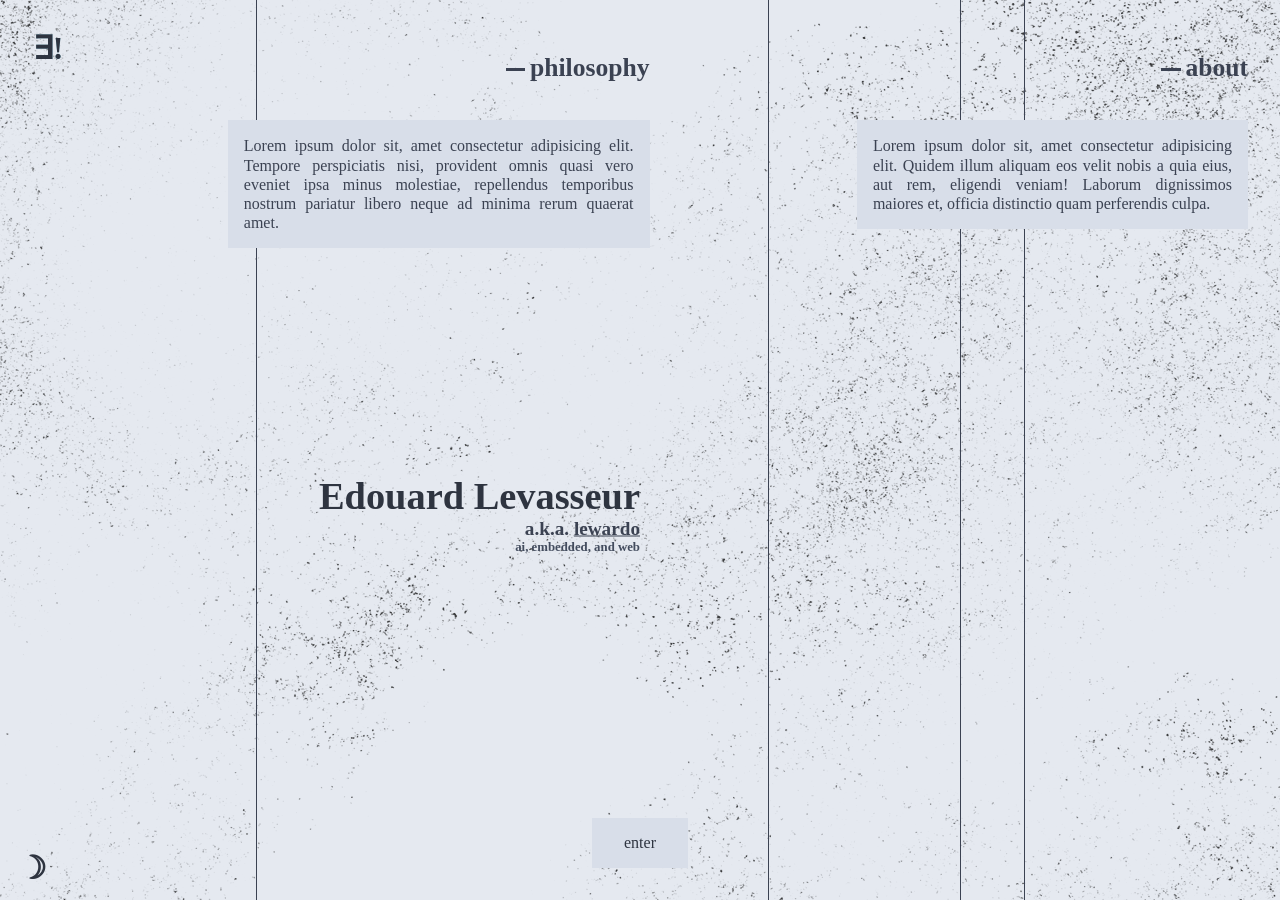
==== commit ed34933e: "sdfkh" ====
--- a/index.html
+++ b/index.html
@@ -23,7 +23,7 @@
     <!-- <link rel="stylesheet" href="css/menu.css"> -->
     <!-- <link rel="stylesheet" href="css/content.css"> -->
 
-    <script defer src="js/main.js"></script>
+    <script defer type="module" src="js/main.js"></script>
     <script type="text/javascript">
         if (window.location.search[1] === '/') href = window.location.search.slice(1);
         else href = 'default';
@@ -41,11 +41,13 @@
 </head>
 <body>
     <section class="header header__container">
-        <h1 id="header_logo" class="header__logo transition__all transition__all--before transition__all--after"></h1>
+        <h1 id="header_logo" class="header__logo transition__all"></h1>
         <div id="colour_mode" class="header__colour_mode transition__all"></div>
+        <div class="header__menu"></div> 
+        <!-- 2261,3 -->
     </section>
 
-    <section id="landing" class="landing landing__container">
+    <section id="landing" class="landing landing__container transition__all">
         <img class="landing__background" src="assets/landing_background.png">
         
         <div class="landing__bar_container">
@@ -55,40 +57,38 @@
             <div class="landing__bar"></div>
         </div>
         
-        <div class="landing__card_container">
+        <div class="landing__card_container transition__all">
             <div class="landing__card">
-                <h2 class="landing__card_title transition__all--before">
+                <h2 class="landing__card_title transition__all">
                     philosophy
                 </h2>
 
-                <p class="landing__card_content">
+                <p class="landing__card_content transition__all">
                     Lorem ipsum dolor sit, amet consectetur adipisicing elit. Tempore perspiciatis nisi, provident omnis quasi vero eveniet ipsa minus molestiae, repellendus temporibus nostrum pariatur libero neque ad minima rerum quaerat amet.
                 </p>
             </div>
 
-            <div class="landing__card">
-                <h2 class="landing__card_title transition__all--before">
+            <div class="landing__card transition__all">
+                <h2 class="landing__card_title transition__all">
                     about
                 </h2>
 
-                <p class="landing__card_content">
+                <p class="landing__card_content transition__all">
                     Lorem ipsum dolor sit, amet consectetur adipisicing elit. Quidem illum aliquam eos velit nobis a quia eius, aut rem, eligendi veniam! Laborum dignissimos maiores et, officia distinctio quam perferendis culpa.
                 </p>
             </div>
         </div>
         
-        <div class="landing__intro transition__all--before">
+        <div class="landing__intro transition__all">
             <h1 class="landing__intro_title">Edouard Levasseur</h1>
             <h2 class="landing__intro_subtitle">a.k.a. <a href="https://github.com/lewardo">lewardo</a></h2>
             <h3 class="landing__intro_summary">ai, embedded, and web</h3>
         </div>
 
-        <div id="landing_enter" class="landing__enter transition__all--after"></div>
+        <div id="landing_enter" class="landing__enter transition__all"></div>
     </section>
 
-
-<!-- 
-    <section id="menu" class="menu">
+    <section id="menu" class="menu menu__container">
         <div id="tag" class="menu__tag">
             <div class="menu__tag_container">
                 <a href="https://en.wikipedia.org/wiki/Uniqueness_quantification" >
@@ -142,6 +142,6 @@
 
     <section class="content">
         <main id="content"></main>
-    </section> -->
+    </section>
 </body>
 </html>
--- a/css/landing.css
+++ b/css/landing.css
@@ -90,8 +90,12 @@
     overflow: hidden;
 }
 
+.landing--landed .landing__card_container {
+    opacity: 0;
+    transform: translateX(50%);
+}
+
 .landing__card {
-    width: 1fr;
     display: flex;
     flex-direction: column;
     align-items: flex-end;
@@ -136,7 +140,6 @@
 }
 
 .landing__intro {
-    /* height: 3rem; */
     display: flex;
     flex-direction: column;
     align-items: flex-end;
@@ -144,7 +147,14 @@
     position: absolute;
     top: 50%;
     left: 50%;
+    margin: 4rem 0;
+    min-width: 50%;
     transform: translate(-100%, -50%);
+}
+
+.landing--landed .landing__intro {
+    top: 0;
+    transform: translate(-100%, 0);
 }
 
 .landing__intro_title {
--- a/css/header.css
+++ b/css/header.css
@@ -57,7 +57,7 @@
 
 .header__colour_mode::before {
     content: "\2600";
-    display: none;
+    opacity: 0;
 }
 
 .header__colour_mode::after {
@@ -65,11 +65,11 @@
 }
 
 .dark-mode .header__colour_mode::before {
-    display: block;
+    opacity: 1;
 }
 
 .dark-mode .header__colour_mode::after {
-    display: none;
+    opacity: 0;
 }
 
 .header__colour_mode:hover {
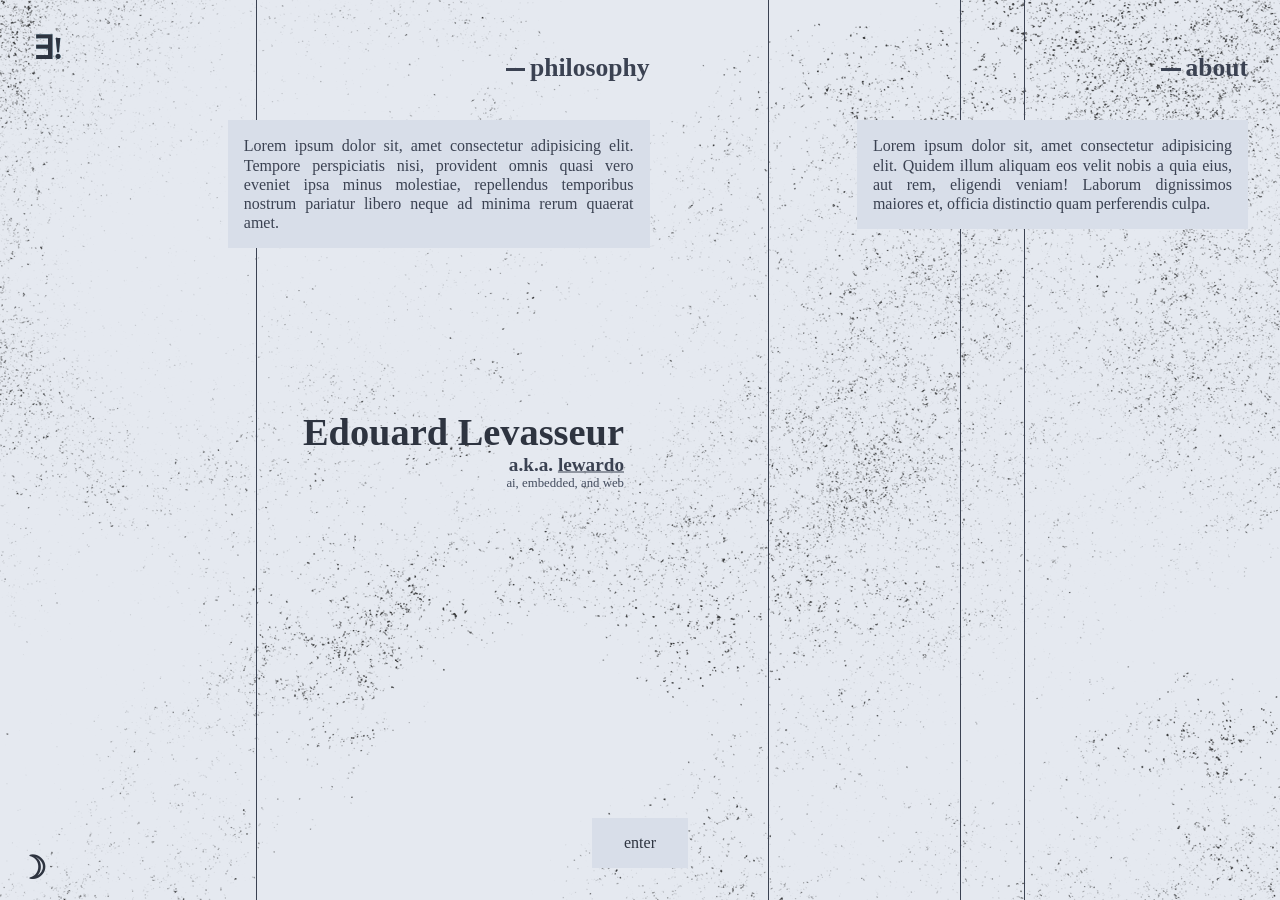
==== commit b3fdcb6c: "rotat" ====
--- a/index.html
+++ b/index.html
@@ -89,13 +89,6 @@
     </section>
 
     <section id="menu" class="menu menu__container">
-        <div id="tag" class="menu__tag">
-            <div class="menu__tag_container">
-                <a href="https://en.wikipedia.org/wiki/Uniqueness_quantification" >
-                    &exist;&excl;&epsilon;&period;&iota;
-                </a>
-            </div>
-        </div>
         <div id="naviagtion" class="menu__navigation">
             <div class="menu__navigation_container">
                 <div class="menu__link" style="--link-number: '01'">
@@ -133,15 +126,25 @@
                 <a href="assets/CV_Edouard_Levasseur.pdf" target="_blank">&sect;&nbsp;resume</a>
             </span>
         </div>
-        <div class="menu__hero">
-            <div class="menu__hero_container">
-                <img src="assets/favicon.png" alt="wow">
-            </div>
-        </div>
+
     </section>
 
     <section class="content">
         <main id="content"></main>
     </section>
+
+    <!-- <div id="tag" class="menu__tag">
+            <div class="menu__tag_container">
+                <a href="https://en.wikipedia.org/wiki/Uniqueness_quantification" >
+                    &exist;&excl;&epsilon;&period;&iota;
+                </a>
+            </div>
+        </div> -->
+
+                <!-- <div class="menu__hero">
+            <div class="menu__hero_container">
+                <img src="assets/favicon.png" alt="wow">
+            </div>
+        </div> -->
 </body>
 </html>
--- a/css/landing.css
+++ b/css/landing.css
@@ -92,7 +92,7 @@
 
 .landing--landed .landing__card_container {
     opacity: 0;
-    transform: translateX(50%);
+    transform: translateY(-100%);
 }
 
 .landing__card {
@@ -145,16 +145,18 @@
     align-items: flex-end;
     justify-content: space-between;
     position: absolute;
+    text-wrap: nowrap;
     top: 50%;
     left: 50%;
-    margin: 4rem 0;
-    min-width: 50%;
+    padding: 1rem;
     transform: translate(-100%, -50%);
+    transform-origin: top left;
 }
 
 .landing--landed .landing__intro {
     top: 0;
-    transform: translate(-100%, 0);
+    left: 100%;
+    transform: rotate(90deg) translate(0, 0);
 }
 
 .landing__intro_title {
@@ -171,6 +173,10 @@
     text-align: left;
     color: var(--subtext-colour);
     margin: 0;
+}
+
+.landing--landed .landing__intro_subtitle {
+    opacity: 0;
 }
 
 .landing__intro_subtitle a {
@@ -182,8 +188,13 @@
 .landing__intro_summary {
     font-size: 0.8rem;
     text-align: left;
+    font-weight: normal;
     color: var(--subtext-colour-light);
     margin: 0;
+}
+
+.landing--landed .landing__intro_summary {
+    opacity: 0;
 }
 
 .landing__enter::after {
@@ -191,7 +202,7 @@
     position: absolute;
     bottom: 0;
     left: 50%;
-    transform: translateX(-50%);
+    transform: translate(-50%, 0);
     padding: 1rem 2rem;
     margin: 2rem 0;
     background-color: var(--background-colour-dark);
@@ -202,4 +213,10 @@
 
 .landing__enter:hover::after {
     background-color: var(--primary-colour);
+}
+
+.landing--landed .landing__enter::after {
+    opacity: 0;
+    margin: 0;
+    transform: translate(-50%, 100%);
 }
